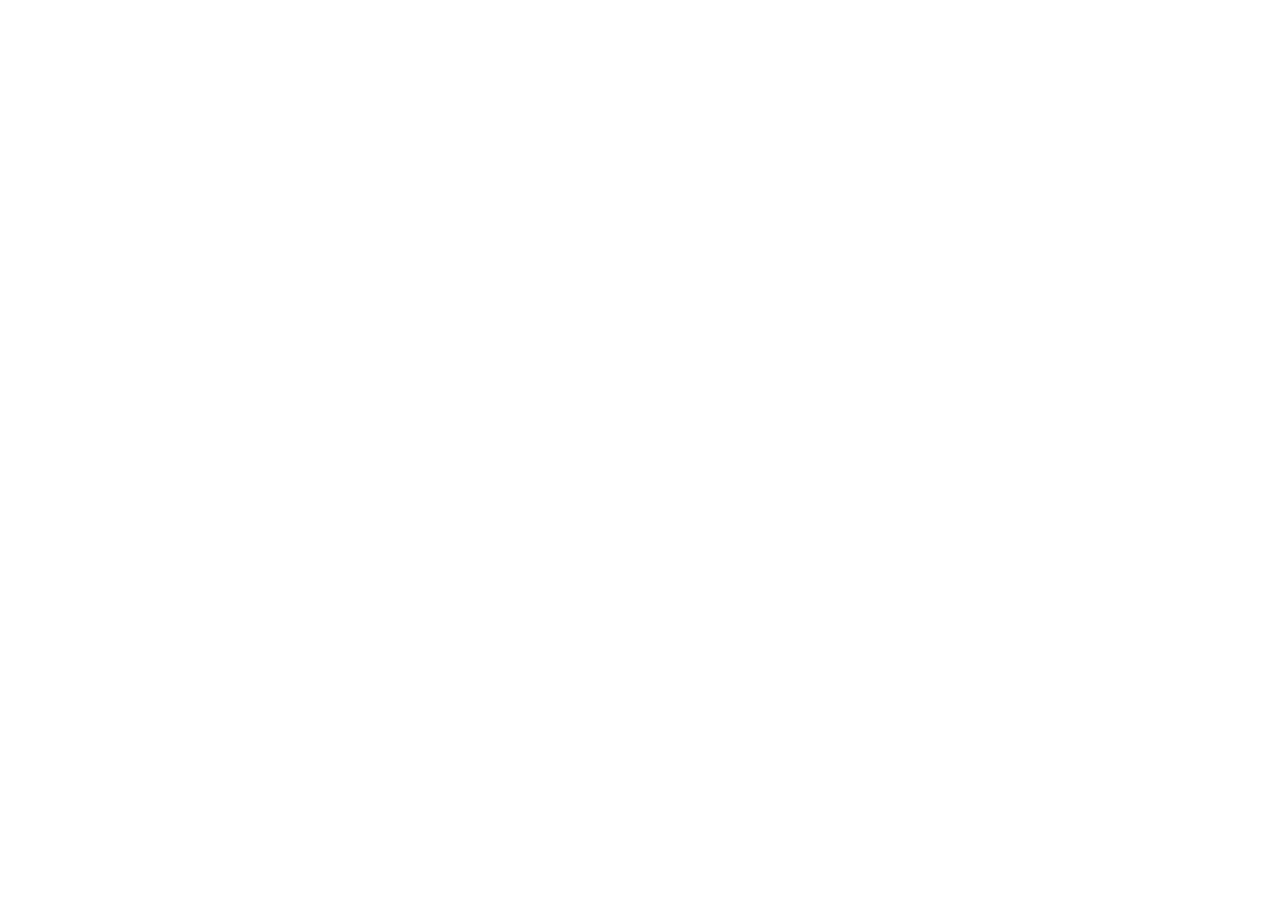
==== budget.html @ 14948450 "Set up CSs and HTML for page 2" ====
<!DOCTYPE html>
<html lang="en">
<head>
    <meta charset="UTF-8">
    <meta name="viewport" content="width=device-width, initial-scale=1.0">
    <title>Document</title>
</head>
<body>
    
</body>
</html>
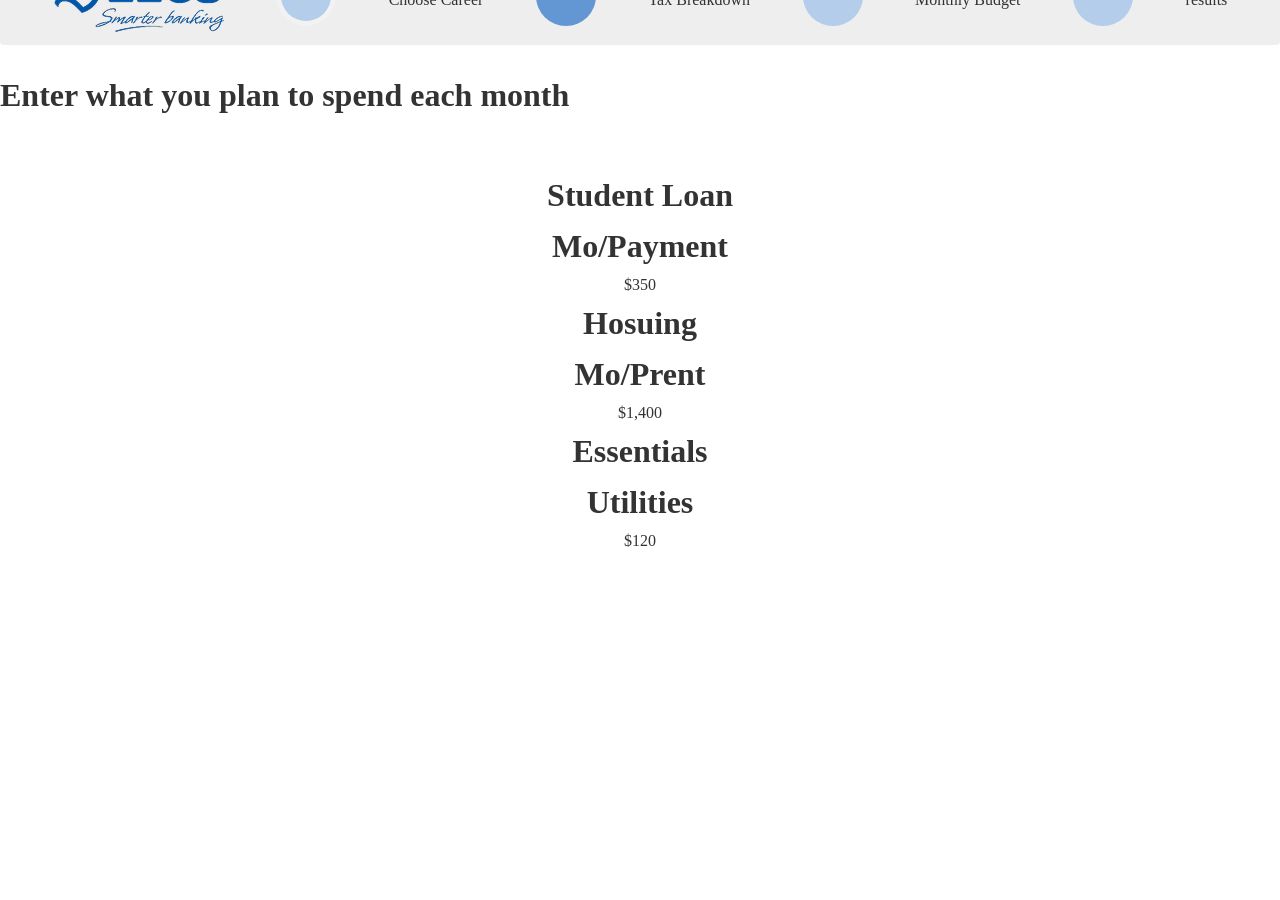
==== commit aeb49fbb: "HTML Work" ====
--- a/budget.html
+++ b/budget.html
@@ -3,9 +3,68 @@
 <head>
     <meta charset="UTF-8">
     <meta name="viewport" content="width=device-width, initial-scale=1.0">
+    <link rel="stylesheet" href="style.css">
     <title>Document</title>
 </head>
 <body>
-    
+    <nav id="nav-bar">
+        <img src="Logo.png.png" alt="EECU Logo">
+    <div id="progress-1"> 
+                <a href="index.html" class="page1">1</a><p></p>
+                
+    </div>
+    <p>Choose Career</p>
+    <div id="progress-2">
+                <a href="tax.html" class="page2">2</a><p></p>
+    </div>
+    <p>Tax Breakdown</p>
+    <div id="progress-3">
+                <a href="budget.html" class="page3">3</a><p></p>
+    </div>
+    <p>Monthly Budget</p>
+    <div id="progress-4">
+                <a href="results.html" class="page4">4</a><p></p>
+    </div>
+    <p>results</p>
+
+</nav>    
+
+<section id="title">
+    <h2>Build your monthly budget</h2>
+        <h3>Enter what you plan to spend each month</h3>
+
+
+</section>
+
+
+<main id="monthly-budget">
+    <section id="payment-1">
+<h3>Student Loan</h3>
+<h3>Mo/Payment</h3>
+<div>
+    <p>$350</p>
+</div>
+
+    <h3>Hosuing</h3>
+    <h3>Mo/Prent</h3>
+    <div>
+        <p>$1,400</p>
+    </div>
+
+    <h3>Essentials</h3>
+    <h3>Utilities</h3>
+    <div>
+        <p>$120</p>
+    </div>
+    </section>
+
+    <section id="summary">
+
+    </section>
+
+    <section id="payment-2">
+
+    </section>
+</main>
 </body>
 </html>
--- a/style.css
+++ b/style.css
@@ -0,0 +1,381 @@
+* {
+    padding: 0;
+    margin: 0;
+    box-sizing: border-box;
+    font-family: 'Inria Serif', serif;
+  }
+
+  :root{
+    --primary:#b3cdeb;
+    --selected:#6297d4;
+    --next:#3182df;
+    --shortfall:#b33636;
+    --surplus:#0b8500;
+    --nav:#eeeeee;
+    --budget:#1a2f5a;
+    --background:#ffffff;
+    --current-page: #6297D4;
+  }
+  body {
+    background: var(--background); 
+    color: #333;
+    line-height: 1.6;
+  }
+  
+  #Logo img {
+    height: 50px;
+    margin-right: 2rem;
+  }
+ 
+  nav{
+    content: '';
+    display:flex;
+    flex-direction:row;
+    justify-content:space-evenly;
+    align-items:center;
+    position: absolute;
+    width:100%;
+    margin:0;
+    padding:0;
+    height:10vh; 
+    background: var(--nav);
+    border-radius: 4px;
+    transform: translateY(-50%);
+    z-index: 1;
+  }
+  
+  
+ nav>div {
+    width: 60px;
+    height: 60px;
+    background: rgba(255,255,255,0.2);
+    border: 4px var(--current-page);
+    border-radius: 50%;
+    display: flex;
+    align-items: center;
+    justify-content: center;
+    margin-bottom: 0.5rem;
+    font-weight: bold;
+    font-size: 18px;
+    transition: all 0.3s;
+  }
+  
+nav>div >a {
+    margin: 0;
+    color: rgb(77, 187, 238);
+    font-size: 14px;
+    text-align: center;
+  }
+  
+
+  .nav-bar-li.active .progress {
+    background: rgb(60, 69, 166);
+    color: #007bff;
+  }
+  
+  
+  main {
+    display:flex;
+    flex-direction:column;
+    max-width: 1200px;
+    margin: 3rem auto;
+    padding-top: 10vh;
+    padding: 0 2rem;
+    text-align: center;
+    justify-content:center;
+    align-items:center;
+  }
+
+  .page1 {
+    text-decoration: none;
+  }
+
+  .page2 {
+    text-decoration: none;
+    color: var(--black);
+    
+  }
+
+  .page3 {
+    text-decoration: none;
+  }
+
+  .page4 {
+    text-decoration: none;
+  }
+
+  h1 {
+    margin-top:5%;
+    font-size: 3.5rem; 
+    font-weight: 600;
+    margin-bottom: 0.5rem;
+    color: #1a1a1a;
+  }
+  
+  h2 {
+    font-size: 1.5rem;
+    margin-bottom: 2rem;
+    color: #666;
+  }
+  
+
+  #search-bar {
+    margin-bottom: 2rem;
+  }
+  
+  #search-careers {
+    background-color: var(--nav);
+    width: 88vw;
+    max-width: 500px;
+    padding: 1rem;
+    font-size: 1.1rem;
+    border: none;
+    border-radius: 20px;
+    outline: none;
+  }
+  
+  #search-careers:focus {
+    border-color: #007bff;
+    box-shadow: 0 0 0 3px rgba(0,123,255,0.1);
+  }
+
+  
+  .career:hover {
+    transform: translateY(-5px);
+    box-shadow: var(--selected);
+  }
+  
+  .career p {
+    margin: 0;
+  }
+  
+
+  .Continue {
+    background-color: var(--next);
+    color: white;
+    text-decoration: none;
+    border: none;
+    padding: 1.2rem 3rem;
+    font-size: 1.3rem;
+    font-weight: 600;
+    border-radius: 15px;
+    cursor: pointer;
+    transition: all 0.3s;
+  }
+
+  .Continue:hover {
+    background-color: rgb(34, 75, 189);
+  }
+
+  .return{
+    text-decoration: none;
+    color: black;
+  }
+
+#career-selection {
+    display: grid;
+    grid-template-columns: 1fr 1fr 1fr;
+    padding: 20px;
+    gap: 35px;
+    place-items: center;
+    margin-top: 100px;
+}
+.career {
+width: 411px;
+height: 256px;
+border:none;
+border-radius: 15px;
+background-color: var(--primary);
+box-shadow: 0 4px  rgb(234, 234, 234) ;
+}
+.career p {
+    color: black;
+    font-size: 24px;
+    font-weight:bold;
+}
+.career> p:nth-child(2) {
+    color: black;
+    font-size: 14px;
+}
+
+button:hover {
+background-color: #6297D4;
+}
+.bottom{
+  display:flex;
+  width:100vw;
+  justify-content:space-around;
+  align-items:center;
+  height:10vh;
+}
+.selected-career{
+  font-size:31px;
+}
+#tax-breakdown{
+  display:flex;
+  flex-direction:column;
+  justify-content:center;
+  align-items:center;
+  gap:25px;
+  background-color:#B3CDEB;
+  width: 700px;
+  text-align: left;
+  margin: 300px;
+  margin-bottom:30px;
+  margin-left: 400px;
+  border-radius: 20px;
+  height: 450px;
+}
+
+#federal {
+  display:flex;
+  flex-direction:column;
+  justify-content:center;
+  align-items:center;
+  gap:25px;
+  background-color:#B3CDEB;
+  width: 700px;
+  text-align: left;
+  margin: 300px;
+  margin-bottom:30px;
+  margin-left: 400px;
+  border-radius: 20px;
+  height: 450px;
+}
+
+
+#container {
+  display: flex;
+  overflow-x: hidden;
+}
+
+.red-text {
+  display:flex;
+  color: #C90000;
+  padding-left: 450px;
+  margin-left: 0;
+  
+}
+
+h3 {
+font-size: 32px;
+}
+
+#annuals {
+  display: flex;
+  flex-direction: column;
+  gap: 15px;
+  align-items: center;
+}
+
+.white-text {
+  color: white;
+  font-size: 24px;
+}
+
+#tax-calc {
+  background-color: var(--current-page);
+  border-radius: 20px;
+  height: 30vh;
+}
+
+.calc-header {
+  display: flex;
+  justify-content: space-around;
+}
+
+.money-number {
+display: flex;
+justify-content: space-around;
+}
+
+.explanations {
+  display:  flex;
+  justify-content: space-around;
+}
+
+.page1 {
+  display: flex;
+  align-items: center;
+  justify-content: center;
+  text-decoration: none;
+  background-color: var(--primary);
+  height: 50px;
+  width: 50px;
+  border-radius: 40px;
+  color: black;
+  transition: ease 0.3s;
+}
+
+.page1:hover {
+background-color: var(--current-page)
+}
+#tax-rules {
+  display: flex;
+  flex-direction: column;
+  justify-content: space-between;
+  gap: 4rem;
+}
+
+.tax-num {
+  padding-bottom: 1;
+}
+
+#tax-calc {
+display: flex;
+flex-direction: column;
+}
+.calc-header {
+  display: flex;
+
+}
+
+.money-number {
+  display: flex;
+  justify-content: space-between;
+}
+
+.explanations {
+  display: flex;
+  justify-content: flex-start;
+  color: white;
+}
+
+.monthly-budget-header {
+  color: white;
+}
+
+#gross {
+  color: white;
+
+}
+
+#taxes {
+  color: red;
+}
+
+#net {
+color: white;
+}
+
+#take-home {
+  color: green;;
+}
+
+#progress-2 {
+  background-color: var(--current-page);
+}
+
+#progress-3 {
+background-color: var(--primary);
+}
+
+#progress-4 {
+  background-color: var(--primary);
+}
+
+#monthly-budget {
+  display: flex;
+
+}
+
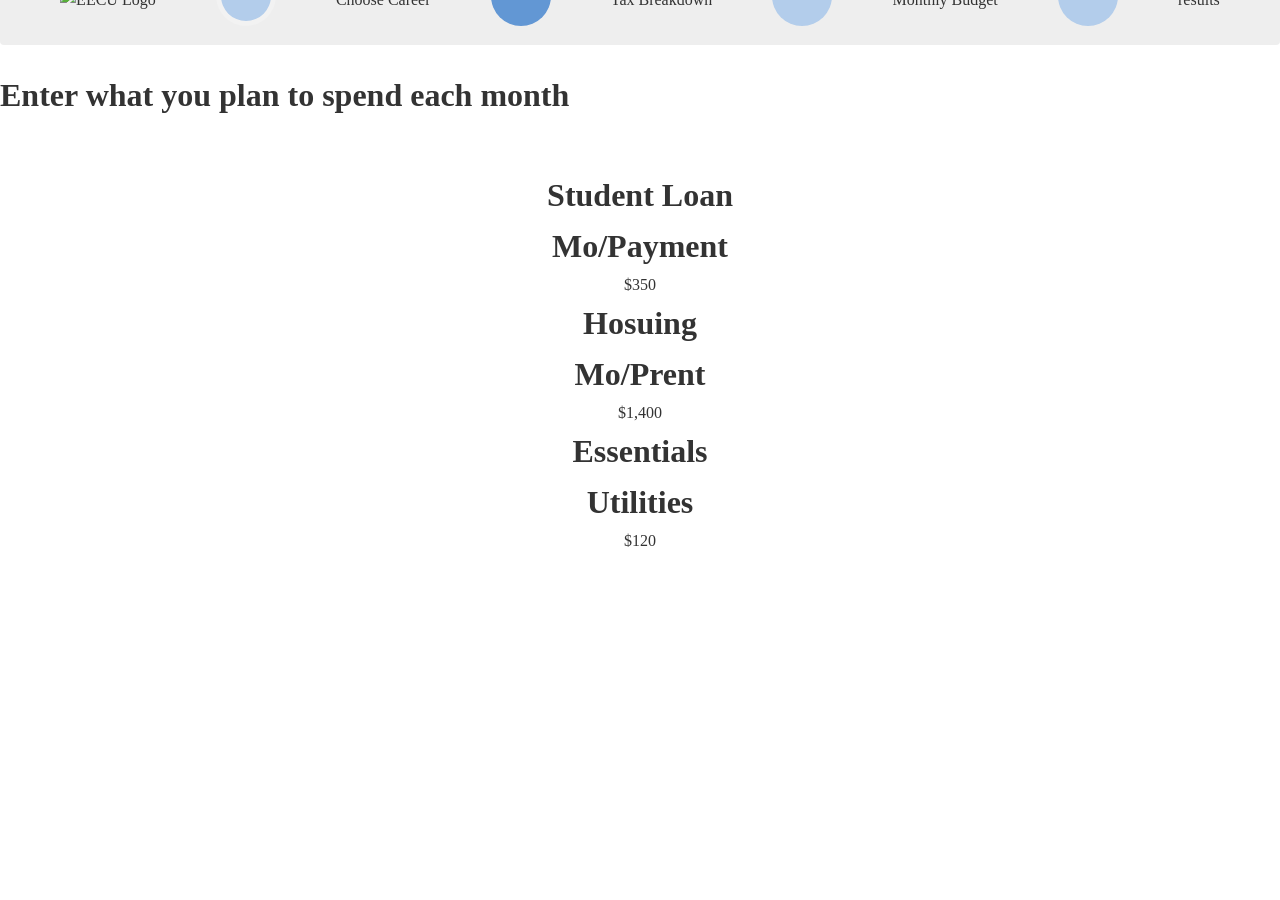
==== commit 7237117c: "CSS styling. focused on the organization, and layout of the page, tax.html." ====
--- a/budget.html
+++ b/budget.html
@@ -4,11 +4,11 @@
     <meta charset="UTF-8">
     <meta name="viewport" content="width=device-width, initial-scale=1.0">
     <link rel="stylesheet" href="style.css">
-    <title>Document</title>
+    <title>Budget</title>
 </head>
 <body>
     <nav id="nav-bar">
-        <img src="Logo.png.png" alt="EECU Logo">
+        <img src="images/Logo.png.png" alt="EECU Logo">
     <div id="progress-1"> 
                 <a href="index.html" class="page1">1</a><p></p>
                 
--- a/style.css
+++ b/style.css
@@ -27,12 +27,13 @@
     margin-right: 2rem;
   }
  
+
   nav{
     content: '';
-    display:flex;
-    flex-direction:row;
-    justify-content:space-evenly;
-    align-items:center;
+    display: flex;
+    flex-direction: row;
+    justify-content: space-evenly;
+    align-items: center;
     position: absolute;
     width:100%;
     margin:0;
@@ -156,11 +157,12 @@
     text-decoration: none;
     border: none;
     padding: 1.2rem 3rem;
-    font-size: 1.3rem;
-    font-weight: 600;
+    font-size: 1.5rem;
+    font-weight: 400;
     border-radius: 15px;
     cursor: pointer;
     transition: all 0.3s;
+    height: 50px;
   }
 
   .Continue:hover {
@@ -170,6 +172,7 @@
   .return{
     text-decoration: none;
     color: black;
+    font-size: 1.5rem;
   }
 
 #career-selection {
@@ -188,19 +191,22 @@
 background-color: var(--primary);
 box-shadow: 0 4px  rgb(234, 234, 234) ;
 }
+
 .career p {
     color: black;
     font-size: 24px;
     font-weight:bold;
 }
+
 .career> p:nth-child(2) {
-    color: black;
-    font-size: 14px;
+  color: black;
+  font-size: 14px;
 }
 
 button:hover {
 background-color: #6297D4;
 }
+
 .bottom{
   display:flex;
   width:100vw;
@@ -208,15 +214,17 @@
   align-items:center;
   height:10vh;
 }
+
 .selected-career{
   font-size:31px;
 }
+
 #tax-breakdown{
   display:flex;
   flex-direction:column;
   justify-content:center;
   align-items:center;
-  gap:25px;
+  gap:5px;
   background-color:#B3CDEB;
   width: 700px;
   text-align: left;
@@ -232,21 +240,21 @@
   flex-direction:column;
   justify-content:center;
   align-items:center;
-  gap:25px;
+  gap: 5px;
   background-color:#B3CDEB;
-  width: 700px;
+  width: 600px;
   text-align: left;
   margin: 300px;
   margin-bottom:30px;
-  margin-left: 400px;
+  margin-left: 00px;
   border-radius: 20px;
   height: 450px;
 }
 
-
 #container {
   display: flex;
   overflow-x: hidden;
+  gap: 20px;
 }
 
 .red-text {
@@ -254,7 +262,6 @@
   color: #C90000;
   padding-left: 450px;
   margin-left: 0;
-  
 }
 
 h3 {
@@ -277,6 +284,7 @@
   background-color: var(--current-page);
   border-radius: 20px;
   height: 30vh;
+  flex-wrap: nowrap;
 }
 
 .calc-header {
@@ -291,7 +299,9 @@
 
 .explanations {
   display:  flex;
-  justify-content: space-around;
+  justify-content: space-between;
+  font-size: 20px;
+  font-weight: 200; 
 }
 
 .page1 {
@@ -310,11 +320,18 @@
 .page1:hover {
 background-color: var(--current-page)
 }
+
 #tax-rules {
   display: flex;
   flex-direction: column;
   justify-content: space-between;
   gap: 4rem;
+  align-items: flex-start;
+}
+
+#list {
+  font-weight: 700px;
+  font-size: 26px;
 }
 
 .tax-num {
@@ -359,7 +376,7 @@
 }
 
 #take-home {
-  color: green;;
+  color: green;
 }
 
 #progress-2 {
@@ -376,6 +393,10 @@
 
 #monthly-budget {
   display: flex;
-
-}
-
+  flex-direction: column;
+  justify-content: space-between;
+  gap: 4rem;
+}
+
+
+
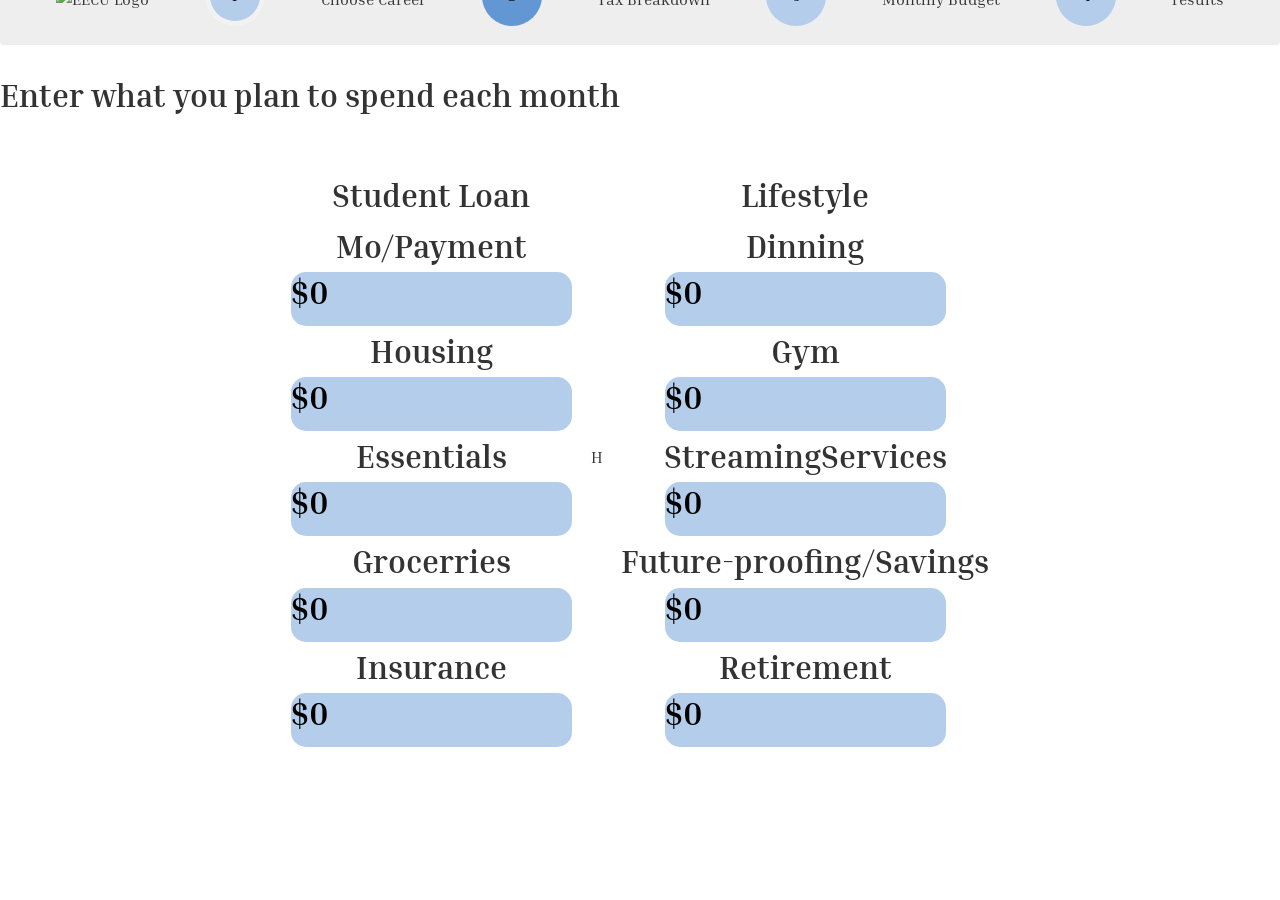
==== commit d31dd563: "meida queries. I finished the text, and positioning of some of your content for the media queries.  " ====
--- a/budget.html
+++ b/budget.html
@@ -4,10 +4,13 @@
     <meta charset="UTF-8">
     <meta name="viewport" content="width=device-width, initial-scale=1.0">
     <link rel="stylesheet" href="style.css">
-    <title>Budget</title>
+    <style>
+        @import url('https://fonts.googleapis.com/css2?family=Fugaz+One&family=Gabarito:wght@400..900&family=Gantari:ital,wght@0,100..900;1,100..900&family=Inria+Serif:ital,wght@0,300;0,400;0,700;1,300;1,400;1,700&display=swap');
+        </style>
+    <title>Document</title>
 </head>
 <body>
-    <nav id="nav-bar">
+    <nav class="nav-bar">
         <img src="images/Logo.png.png" alt="EECU Logo">
     <div id="progress-1"> 
                 <a href="index.html" class="page1">1</a><p></p>
@@ -30,40 +33,58 @@
 </nav>    
 
 <section id="title">
-    <h2>Build your monthly budget</h2>
-        <h3>Enter what you plan to spend each month</h3>
-
+    <h2 class="desk">Build your monthly budget</h2>
+    <h3 class="desk">Enter what you plan to spend each month</h3>
+    <h1 class="mobileOnly">Monthly Budget</h1>
 
 </section>
 
 
 <main id="monthly-budget">
     <section id="payment-1">
-<h3>Student Loan</h3>
+        <form>
+            <h3>Student Loan</h3>
 <h3>Mo/Payment</h3>
-<div>
-    <p>$350</p>
-</div>
-
-    <h3>Hosuing</h3>
-    <h3>Mo/Prent</h3>
-    <div>
-        <p>$1,400</p>
-    </div>
+<input type="text" placeholder="$0" class="budget-input">
+    <h3>Housing</h3>
+    
+    <input type="text" placeholder="$0" class="budget-input">
 
     <h3>Essentials</h3>
-    <h3>Utilities</h3>
-    <div>
-        <p>$120</p>
-    </div>
+    
+    <input type="text" placeholder="$0" class="budget-input">
+    <h3>Grocerries</h3>
+    <input type="text" placeholder="$0" class="budget-input">
+    <h3>Insurance</h3>
+    <input type="text" placeholder="$0" class="budget-input">
+        </form>
+
+
     </section>
 
     <section id="summary">
-
+          <div>
+            <p>H</p>
+          </div>
     </section>
 
     <section id="payment-2">
-
+       
+        <form>
+            <h3>Lifestyle</h3>
+            <h3>Dinning</h3>
+            <input type="text" placeholder="$0" class="budget-input">
+            <h3>Gym</h3>
+            <input type="text" placeholder="$0" class="budget-input">
+            <h3>StreamingServices</h3>
+            <input type="text" placeholder="$0" class="budget-input">
+            <h3>Future-proofing/Savings</h3>
+            
+            <input type="text" placeholder="$0" class="budget-input">
+            <h3>Retirement</h3>
+            <input type="text" placeholder="$0" class="budget-input">
+        </form>
+        
     </section>
 </main>
 </body>
--- a/style.css
+++ b/style.css
@@ -1,8 +1,17 @@
+
+/* BEWARE THERE ARE MULTPLES IN THIS CSS FILE. I Dev-D fixed some of the issues, however I don't know if there are more*/
+
+
+
 * {
     padding: 0;
     margin: 0;
     box-sizing: border-box;
     font-family: 'Inria Serif', serif;
+  }
+
+  .mobileOnly {
+    display: none;
   }
 
   :root{
@@ -15,11 +24,13 @@
     --budget:#1a2f5a;
     --background:#ffffff;
     --current-page: #6297D4;
+    --budget-input: #B3CDEB;
   }
   body {
     background: var(--background); 
     color: #333;
     line-height: 1.6;
+    overflow-x: hidden;
   }
   
   #Logo img {
@@ -78,7 +89,7 @@
   main {
     display:flex;
     flex-direction:column;
-    max-width: 1200px;
+    max-width: 800px;
     margin: 3rem auto;
     padding-top: 10vh;
     padding: 0 2rem;
@@ -99,10 +110,12 @@
 
   .page3 {
     text-decoration: none;
+    color: black;
   }
 
   .page4 {
     text-decoration: none;
+    color: black;
   }
 
   h1 {
@@ -140,7 +153,6 @@
     box-shadow: 0 0 0 3px rgba(0,123,255,0.1);
   }
 
-  
   .career:hover {
     transform: translateY(-5px);
     box-shadow: var(--selected);
@@ -183,6 +195,8 @@
     place-items: center;
     margin-top: 100px;
 }
+
+
 .career {
 width: 411px;
 height: 256px;
@@ -209,7 +223,7 @@
 
 .bottom{
   display:flex;
-  width:100vw;
+  width:99vw;
   justify-content:space-around;
   align-items:center;
   height:10vh;
@@ -248,13 +262,15 @@
   margin-bottom:30px;
   margin-left: 00px;
   border-radius: 20px;
-  height: 450px;
-}
+  
+  height: 50vh;
+}
+
 
 #container {
   display: flex;
+
   overflow-x: hidden;
-  gap: 20px;
 }
 
 .red-text {
@@ -281,10 +297,11 @@
 }
 
 #tax-calc {
+  justify-content: space-around;
   background-color: var(--current-page);
   border-radius: 20px;
-  height: 30vh;
-  flex-wrap: nowrap;
+  height: 15vh;
+  width: 70vw;
 }
 
 .calc-header {
@@ -294,15 +311,10 @@
 
 .money-number {
 display: flex;
-justify-content: space-around;
-}
-
-.explanations {
-  display:  flex;
-  justify-content: space-between;
-  font-size: 20px;
-  font-weight: 200; 
-}
+justify-content: space-between;
+}
+
+
 
 .page1 {
   display: flex;
@@ -349,7 +361,7 @@
 
 .money-number {
   display: flex;
-  justify-content: space-between;
+  justify-content: space-around;
 }
 
 .explanations {
@@ -393,10 +405,86 @@
 
 #monthly-budget {
   display: flex;
+  flex-direction: row;
+  justify-content: space-evenly;
+
+}
+
+.budget-input {
+  
+  background-color: var(--budget-input);
+  border: var(--budget-input);
+  border-radius: 15px;
+  width: 22vw;
+  height: 6vh;
+  
+}
+
+.budget-input::placeholder {
+  font-family: "Inria Serif", serif;
+  font-weight: 700;
+  font-size: 2rem;
+  text-align: left;
+  padding: 1;
+  color: black;
+}
+
+#payment-1 {
+
+}
+
+#payment-2 {
+  display: flex;
   flex-direction: column;
-  justify-content: space-between;
-  gap: 4rem;
-}
-
-
-
+  justify-content: flex-start;
+}
+
+#summary {
+  display: flex;
+  flex-direction: column;
+
+}
+
+
+
+/* Targets devices between 320px and 480px */
+@media (min-width: 380px) and (max-width: 440px) {
+  body {
+    background-color: #B3CDEB;
+  }
+  .nav-bar {
+    display: none;
+  }
+  .desk {
+    display: none;
+  }
+  .mobileOnly {
+    display: flex;
+    flex-direction: row;
+    margin-top:-30px;
+    font-size: 49px;
+    white-space: nowrap;
+  }
+  h2 {
+    font-size: 21px;
+    white-space:nowrap;
+  }
+  .budget-input {
+    background-color: #3182DF;
+    width: 378px;
+  }
+  #payment-1 {
+    display: flex;
+    flex-direction: column;
+    flex-wrap: nowrap;
+  }
+  p {
+    font-size: 20px;
+  }
+  #tax-breakdown {
+background-color:#fff;
+  }
+  .continue {
+    font-size: clamp(0.8rem, 2vw, 2rem)
+  }
+}
